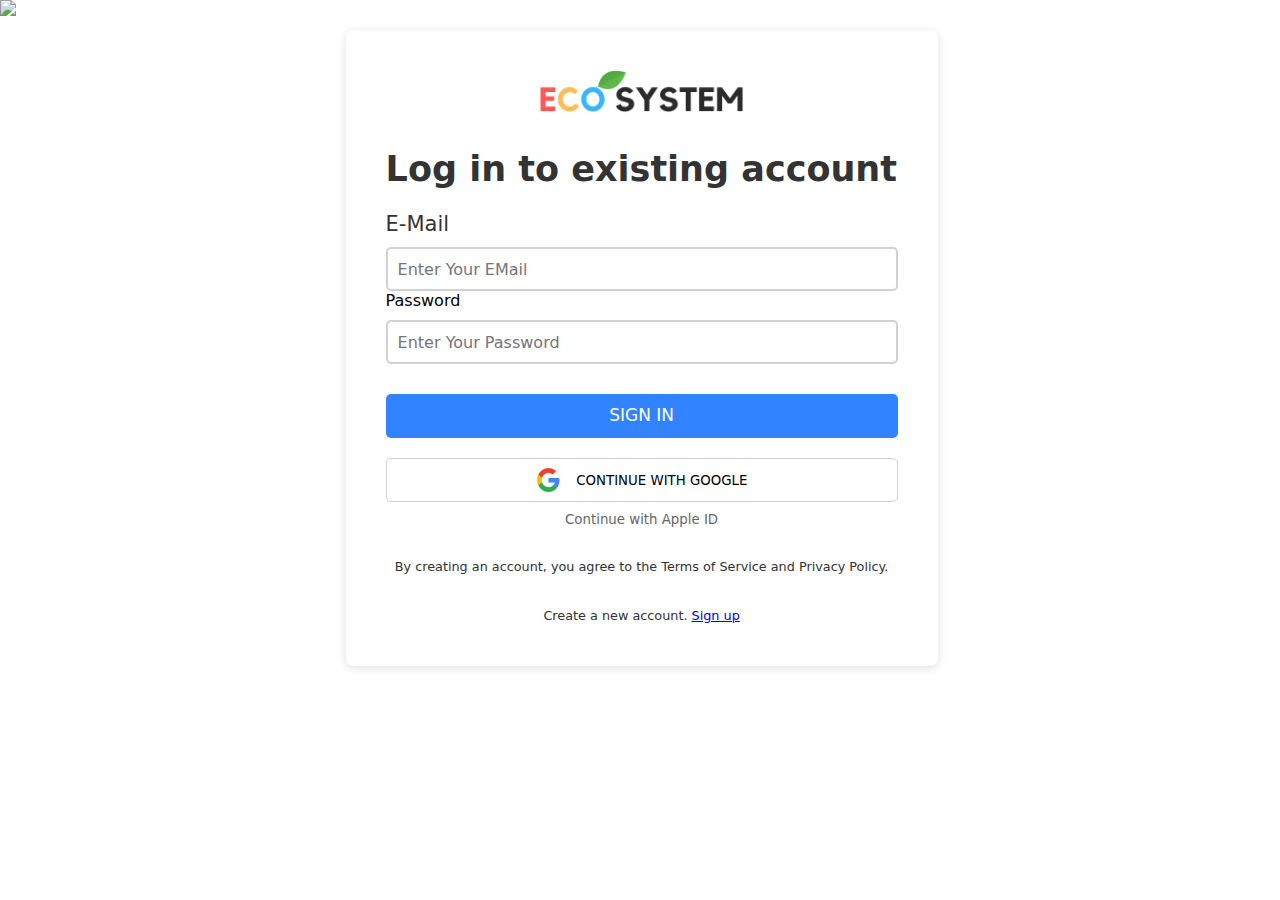
==== signin.html @ 9407d2cf "for safety" ====
<!DOCTYPE html>
<html lang="en">
  <head>
    <meta charset="UTF-8" />
    <meta http-equiv="X-UA-Compatible" content="IE=edge" />
    <meta name="viewport" content="width=device-width, initial-scale=1.0" />
    <title>Sign up</title>
    <link
      rel="stylesheet"
      href="https://fonts.googleapis.com/css2?family=Material+Symbols+Outlined:opsz,wght,FILL,GRAD@20..48,100..700,0..1,-50..200"
    />
    <link rel="stylesheet" href="signin.css" />
  </head>
  <body>
    <img id="backimg" src="https://static.airtable.com/images/blurred_base@2x.png">
    <div id="main">
      <div id="image">
        <img src="images\EKO SYSTEM.png" />
      </div>
      <div id="content">
        <h1>Log in to existing account</h1>
        <form>
          <div id="inpemail">
            <label>E-Mail</label><br />
            <input id="email" type="email" placeholder="Enter Your EMail" />
          </div>
          <div id="pass">
            <label>Password</label><br />
            <input id="inpass" type="password" placeholder="Enter Your Password" />
          </div>
          <div id="up">
            <button class="btn" type="submit">SIGN IN</button>
          </div>
          <div id="google">
            <button id="googlebtn">
              <img
                src="images\googlelogo.png"
                alt=""
              />CONTINUE WITH GOOGLE
            </button>
            <p>Continue with Apple ID</p>
          </div>
        </form>
        <p>
          By creating an account, you agree to the Terms of Service and Privacy
          Policy.
        </p>
        <p>Create a new account. <a href="signup.html">Sign up</a></p>
      </div>
    </div>
  </body>
</html>
<script src="signin.js"></script>
---- signin.css ----
.material-symbols-outlined {
    font-variation-settings: "FILL" 0, "wght" 400, "GRAD" 0, "opsz" 48;
  }
  * {
    margin: 0;
    padding: 0;
    font-family: system-ui, -apple-system, BlinkMacSystemFont, "Segoe UI", Roboto,
      Oxygen, Ubuntu, Cantarell, "Open Sans", "Helvetica Neue", sans-serif;
    user-select: none;
  }
  #backimg {
    z-index: -1;
    position: relative;
    width: 100%;
    /* height: 741px; */
  }
  #image {
    width: 100%;
    text-align: center;
  }
  #main {
    position: absolute;
    top: 0;
    left: 27%;
    max-width: 40%;
    margin: auto;
    background-color: white;
    padding: 40px;
    margin-top: 30px;
    border-radius: 7px;
    box-shadow: rgba(99, 99, 99, 0.2) 0px 2px 8px 0px;
  }
  form {
    width: 100%;
  }
  #image > img {
    width: 40%;
  }
  #content {
    width: 100%;
    margin-top: 30px;
  }
  #content > h1 {
    font-size: 35px;
    line-height: 44px;
    font-weight: 600;
    color: rgb(51, 51, 51);
    margin-bottom: 20px;
  }
  #inpname {
    font-size: 21px;
    line-height: 26.25px;
    font-weight: 500;
    color: rgb(51, 51, 51);
  }
  input[type="name"] {
    height: 40px;
    width: 97.4%;
    margin-top: 10px;
    border: 2px solid rgb(211, 209, 209);
    border-radius: 5px;
    font-size: 16px;
    line-height: 25.5px;
    padding-left: 10px;
  }
  #inpemail {
    margin-top: 15px;
    font-size: 21px;
    line-height: 26.25px;
    font-weight: 500;
    color: rgb(51, 51, 51);
  }
  input[type="email"] {
    height: 40px;
    width: 97.4%;
    margin-top: 10px;
    border: 2px solid rgb(211, 209, 209);
    border-radius: 5px;
    font-size: 16px;
    line-height: 25.5px;
    padding-left: 10px;
  }
  #inppass {
    margin-top: 15px;
    font-size: 21px;
    line-height: 26.25px;
    font-weight: 500;
    color: rgb(51, 51, 51);
  }
  input[type="password"] {
    height: 40px;
    width: 97.4%;
    margin-top: 10px;
    border: 2px solid rgb(211, 209, 209);
    border-radius: 5px;
    font-size: 16px;
    line-height: 25.5px;
    padding-left: 10px;
  }
  #up {
    text-align: center;
  }
  button[type="submit"] {
    width: 100%;
    height: 44px;
    margin-top: 30px;
    background-color: #3183ff;
    color: white;
    border-radius: 5px;
    border: none;
    font-size: 17px;
    line-height: 25.5px;
    cursor: pointer;
  }
  #googlebtn {
    width: 100%;
    margin-top: 20px;
    height: 44px;
    background-color: white;
    border: 1px solid rgb(211, 209, 209);
    border-radius: 5px;
    display: flex;
    justify-content: center;
    align-items: center;
    cursor: pointer;
  }
  #googlebtn > img {
    width: 5%;
    margin-right: 15px;
  }
  #google > p {
    text-align: center;
    font-size: 13.33333px;
    font-weight: 400;
    color: rgb(102, 102, 102);
    margin-top: 10px;
    cursor: pointer;
  }
  #content > p {
    font-size: 12.8px;
    line-height: 19.2px;
    font-weight: 400;
    color: rgb(51, 51, 51);
    text-align: center;
    margin-top: 30px;
  }
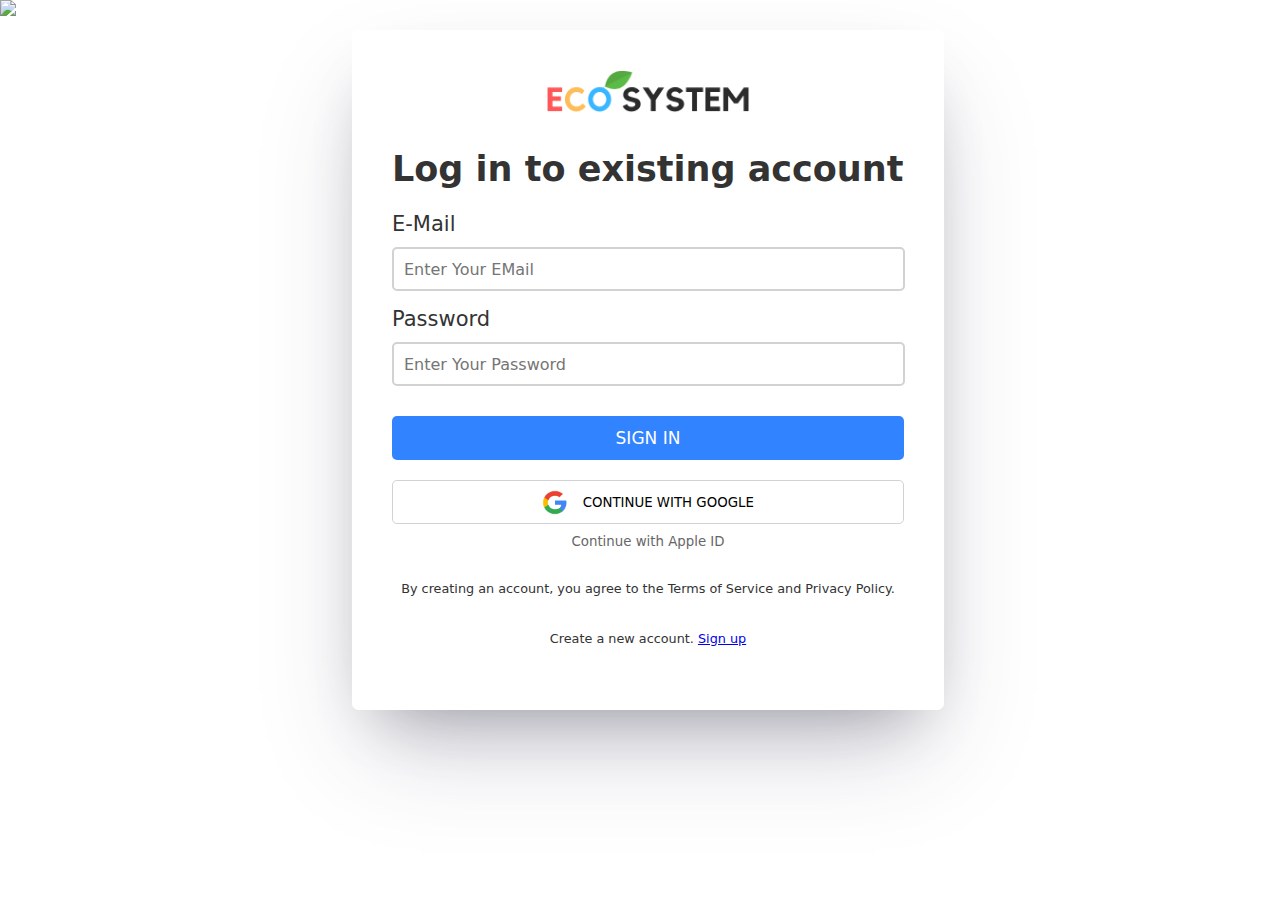
==== commit 5bf0b17e: "day-5 task completed" ====
--- a/signin.html
+++ b/signin.html
@@ -50,4 +50,6 @@
     </div>
   </body>
 </html>
-<script src="signin.js"></script>+<script src="signin.js"></script>
+<script src="https://code.jquery.com/jquery-3.6.1.min.js" integrity="sha256-o88AwQnZB+VDvE9tvIXrMQaPlFFSUTR+nldQm1LuPXQ=" crossorigin="anonymous"></script>
+<script src="//cdn.jsdelivr.net/npm/sweetalert2@11"></script>--- a/signin.css
+++ b/signin.css
@@ -1,147 +1,150 @@
 .material-symbols-outlined {
-    font-variation-settings: "FILL" 0, "wght" 400, "GRAD" 0, "opsz" 48;
-  }
-  * {
-    margin: 0;
-    padding: 0;
-    font-family: system-ui, -apple-system, BlinkMacSystemFont, "Segoe UI", Roboto,
-      Oxygen, Ubuntu, Cantarell, "Open Sans", "Helvetica Neue", sans-serif;
-    user-select: none;
-  }
-  #backimg {
-    z-index: -1;
-    position: relative;
-    width: 100%;
-    /* height: 741px; */
-  }
-  #image {
-    width: 100%;
-    text-align: center;
-  }
-  #main {
-    position: absolute;
-    top: 0;
-    left: 27%;
-    max-width: 40%;
-    margin: auto;
-    background-color: white;
-    padding: 40px;
-    margin-top: 30px;
-    border-radius: 7px;
-    box-shadow: rgba(99, 99, 99, 0.2) 0px 2px 8px 0px;
-  }
-  form {
-    width: 100%;
-  }
-  #image > img {
-    width: 40%;
-  }
-  #content {
-    width: 100%;
-    margin-top: 30px;
-  }
-  #content > h1 {
-    font-size: 35px;
-    line-height: 44px;
-    font-weight: 600;
-    color: rgb(51, 51, 51);
-    margin-bottom: 20px;
-  }
-  #inpname {
-    font-size: 21px;
-    line-height: 26.25px;
-    font-weight: 500;
-    color: rgb(51, 51, 51);
-  }
-  input[type="name"] {
-    height: 40px;
-    width: 97.4%;
-    margin-top: 10px;
-    border: 2px solid rgb(211, 209, 209);
-    border-radius: 5px;
-    font-size: 16px;
-    line-height: 25.5px;
-    padding-left: 10px;
-  }
-  #inpemail {
-    margin-top: 15px;
-    font-size: 21px;
-    line-height: 26.25px;
-    font-weight: 500;
-    color: rgb(51, 51, 51);
-  }
-  input[type="email"] {
-    height: 40px;
-    width: 97.4%;
-    margin-top: 10px;
-    border: 2px solid rgb(211, 209, 209);
-    border-radius: 5px;
-    font-size: 16px;
-    line-height: 25.5px;
-    padding-left: 10px;
-  }
-  #inppass {
-    margin-top: 15px;
-    font-size: 21px;
-    line-height: 26.25px;
-    font-weight: 500;
-    color: rgb(51, 51, 51);
-  }
-  input[type="password"] {
-    height: 40px;
-    width: 97.4%;
-    margin-top: 10px;
-    border: 2px solid rgb(211, 209, 209);
-    border-radius: 5px;
-    font-size: 16px;
-    line-height: 25.5px;
-    padding-left: 10px;
-  }
-  #up {
-    text-align: center;
-  }
-  button[type="submit"] {
-    width: 100%;
-    height: 44px;
-    margin-top: 30px;
-    background-color: #3183ff;
-    color: white;
-    border-radius: 5px;
-    border: none;
-    font-size: 17px;
-    line-height: 25.5px;
-    cursor: pointer;
-  }
-  #googlebtn {
-    width: 100%;
-    margin-top: 20px;
-    height: 44px;
-    background-color: white;
-    border: 1px solid rgb(211, 209, 209);
-    border-radius: 5px;
-    display: flex;
-    justify-content: center;
-    align-items: center;
-    cursor: pointer;
-  }
-  #googlebtn > img {
-    width: 5%;
-    margin-right: 15px;
-  }
-  #google > p {
-    text-align: center;
-    font-size: 13.33333px;
-    font-weight: 400;
-    color: rgb(102, 102, 102);
-    margin-top: 10px;
-    cursor: pointer;
-  }
-  #content > p {
-    font-size: 12.8px;
-    line-height: 19.2px;
-    font-weight: 400;
-    color: rgb(51, 51, 51);
-    text-align: center;
-    margin-top: 30px;
-  }
-  +  font-variation-settings: "FILL" 0, "wght" 400, "GRAD" 0, "opsz" 48;
+}
+* {
+  margin: 0;
+  padding: 0;
+  font-family: system-ui, -apple-system, BlinkMacSystemFont, "Segoe UI", Roboto,
+    Oxygen, Ubuntu, Cantarell, "Open Sans", "Helvetica Neue", sans-serif;
+  user-select: none;
+}
+#backimg {
+  z-index: -1;
+  position: relative;
+  top: 0;
+  left: 0;
+  width: 100%;
+}
+#image {
+  width: 100%;
+  text-align: center;
+}
+#main {
+  position: absolute;
+  top: 0;
+  left: 27.5%;
+  max-width: 40%;
+  height: 600px;
+  margin: auto;
+  background-color: rgba(255, 255, 255, 0.775);
+  padding: 40px;
+  margin-top: 30px;
+  border-radius: 7px;
+  box-shadow: rgba(255, 255, 255, 0.1) 0px 1px 1px 0px inset,
+    rgba(50, 50, 93, 0.25) 0px 50px 100px -20px,
+    rgba(0, 0, 0, 0.3) 0px 30px 60px -30px;
+}
+form {
+  width: 100%;
+}
+#image > img {
+  width: 40%;
+}
+#content {
+  width: 100%;
+  margin-top: 30px;
+}
+#content > h1 {
+  font-size: 35px;
+  line-height: 44px;
+  font-weight: 600;
+  color: rgb(51, 51, 51);
+  margin-bottom: 20px;
+}
+#inpname {
+  font-size: 21px;
+  line-height: 26.25px;
+  font-weight: 500;
+  color: rgb(51, 51, 51);
+}
+input[type="name"] {
+  height: 40px;
+  width: 97.4%;
+  margin-top: 10px;
+  border: 2px solid rgb(211, 209, 209);
+  border-radius: 5px;
+  font-size: 16px;
+  line-height: 25.5px;
+  padding-left: 10px;
+}
+#inpemail {
+  margin-top: 15px;
+  font-size: 21px;
+  line-height: 26.25px;
+  font-weight: 500;
+  color: rgb(51, 51, 51);
+}
+input[type="email"] {
+  height: 40px;
+  width: 97.4%;
+  margin-top: 10px;
+  border: 2px solid rgb(211, 209, 209);
+  border-radius: 5px;
+  font-size: 16px;
+  line-height: 25.5px;
+  padding-left: 10px;
+}
+#pass {
+  margin-top: 15px;
+  font-size: 21px;
+  line-height: 26.25px;
+  font-weight: 500;
+  color: rgb(51, 51, 51);
+}
+input[type="password"] {
+  height: 40px;
+  width: 97.4%;
+  margin-top: 10px;
+  border: 2px solid rgb(211, 209, 209);
+  border-radius: 5px;
+  font-size: 16px;
+  line-height: 25.5px;
+  padding-left: 10px;
+}
+#up {
+  text-align: center;
+}
+button[type="submit"] {
+  width: 100%;
+  height: 44px;
+  margin-top: 30px;
+  background-color: #3183ff;
+  color: white;
+  border-radius: 5px;
+  border: none;
+  font-size: 17px;
+  line-height: 25.5px;
+  cursor: pointer;
+}
+#googlebtn {
+  width: 100%;
+  margin-top: 20px;
+  height: 44px;
+  background-color: white;
+  border: 1px solid rgb(211, 209, 209);
+  border-radius: 5px;
+  display: flex;
+  justify-content: center;
+  align-items: center;
+  cursor: pointer;
+}
+#googlebtn > img {
+  width: 5%;
+  margin-right: 15px;
+}
+#google > p {
+  text-align: center;
+  font-size: 13.33333px;
+  font-weight: 400;
+  color: rgb(102, 102, 102);
+  margin-top: 10px;
+  cursor: pointer;
+}
+#content > p {
+  font-size: 12.8px;
+  line-height: 19.2px;
+  font-weight: 400;
+  color: rgb(51, 51, 51);
+  text-align: center;
+  margin-top: 30px;
+}
